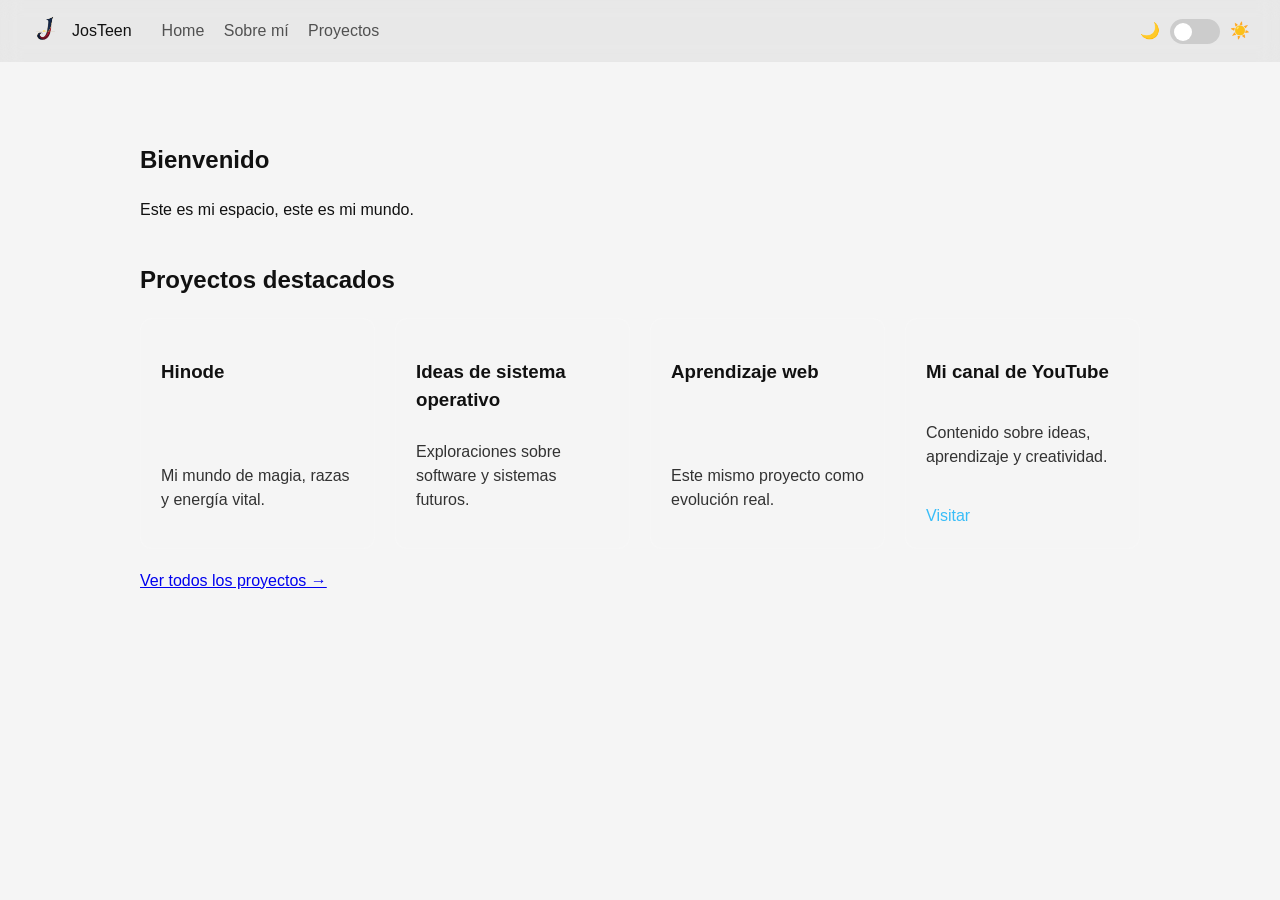
==== index.html @ bb2b8152 "Add files via upload" ====
<!DOCTYPE html>
<html>
<head>
    <meta charset="UTF-8">
    <title>JosTeen</title>
    <link rel="stylesheet" href="style.css">
</head>

<body>

<header class="topbar">

    <div class="nav-left">

        <div class="logo">
            <img src="logo.png" alt="logo">
            <span>JosTeen</span>
        </div>

        <nav>
            <a href="index.html">Home</a>
            <a href="about.html">Sobre mí</a>
            <a href="projects.html">Proyectos</a>
        </nav>

    </div>

    <div class="switch-container">
        <span>🌙</span>

        <label class="switch">
            <input type="checkbox" id="modoSwitch">
            <span class="slider"></span>
        </label>

        <span>☀️</span>
    </div>

</header>

<main class="content">

    <section class="hero">
        <h2>Bienvenido</h2>
        <p>Este es mi espacio, este es mi mundo.</p>
    </section>

    <section class="projects">
        <h2>Proyectos destacados</h2>

        <div class="cards">

            <div class="card">
                <h3>Hinode</h3>
                <p>Mi mundo de magia, razas y energía vital.</p>
            </div>

            <div class="card">
                <h3>Ideas de sistema operativo</h3>
                <p>Exploraciones sobre software y sistemas futuros.</p>
            </div>

            <div class="card">
                <h3>Aprendizaje web</h3>
                <p>Este mismo proyecto como evolución real.</p>
            </div>

            <div class="card">
    <h3>Mi canal de YouTube</h3>
    <p>Contenido sobre ideas, aprendizaje y creatividad.</p>
    <a href="https://www.youtube.com/@yostincustodio1377" target="_blank">
        Visitar
    </a>
</div>

        </div>

        <p style="margin-top:20px;">
            <a href="projects.html">Ver todos los proyectos →</a>
        </p>

    </section>

</main>

<script src="script.js"></script>

</body>
</html>
---- style.css ----
/* ===== BASE ===== */
body {
    margin: 0;
    font-family: Arial, sans-serif;
    transition: 0.3s;
    line-height: 1.5;
}

/* LIGHT */
body.light {
    background: #f5f5f5;
    color: #111;
}

/* DARK */
body.dark {
    background: #0f172a;
    color: #f1f5f9;
}

/* ===== TOPBAR ===== */
.topbar {
    display: flex;
    justify-content: space-between;
    align-items: center;
    padding: 15px 30px;
    position: sticky;
    top: 0;
    backdrop-filter: blur(10px);
    background: rgba(0,0,0,0.05);
}

/* ===== LOGO ===== */
.logo {
    display: flex;
    align-items: center;
    gap: 10px;
}

.logo img {
    width: 32px;
    height: 32px;
    border-radius: 50%;
}

/* ===== NAV ===== */
.nav-left {
    display: flex;
    align-items: center;
    gap: 30px;
}

nav a {
    text-decoration: none;
    margin-right: 15px;
    color: inherit;
    opacity: 0.7;
    transition: 0.2s;
}

nav a:hover {
    opacity: 1;
}

/* ===== CONTENT ===== */
.content {
    padding: 60px 20px;
    max-width: 1000px;
    margin: auto;
}

/* ===== HERO ===== */
.hero {
    margin-bottom: 40px;
}

/* ===== CARDS ===== */
.cards {
    display: grid;
    grid-template-columns: repeat(auto-fit, minmax(220px, 1fr));
    gap: 20px;
    margin-top: 20px;
}

.card {
    padding: 20px;
    border-radius: 12px;
    background: rgba(255,255,255,0.08);
    border: 1px solid rgba(255,255,255,0.1);
    transition: 0.25s;
}

.card {
    transition: all 0.25s ease;
}

.card:hover {
    transform: translateY(-8px) scale(1.02);
    border-color: rgba(56, 189, 248, 0.4);
    box-shadow: 0 10px 30px rgba(0,0,0,0.2);
}

/* links dentro de cards */
.card a {
    display: inline-block;
    margin-top: 10px;
    color: #38bdf8;
    text-decoration: none;
}

/* ===== BANNER ===== */
.banner {
    height: 220px;
    background-image: url("banner.jpg");
    background-size: cover;
    background-position: center;
    border-radius: 12px;
    margin: 20px;
}

/* ===== SWITCH ===== */
.switch {
    position: relative;
    width: 50px;
    height: 25px;
}

.switch input {
    display: none;
}

.slider {
    position: absolute;
    cursor: pointer;
    inset: 0;
    background-color: #ccc;
    border-radius: 25px;
    transition: .4s;
}

.slider:before {
    content: "";
    position: absolute;
    height: 18px;
    width: 18px;
    left: 4px;
    bottom: 3px;
    background: white;
    border-radius: 50%;
    transition: .4s;
}

input:checked + .slider {
    background-color: #4ade80;
}

input:checked + .slider:before {
    transform: translateX(24px);
}

.switch-container {
    display: flex;
    align-items: center;
    gap: 10px;
}


/* ===== ANIMACIÓN DE ENTRADA ===== */
body {
    animation: fadeIn 0.6s ease;
}

@keyframes fadeIn {
    from {
        opacity: 0;
        transform: translateY(10px);
    }
    to {
        opacity: 1;
        transform: translateY(0);
    }
}


nav a {
    position: relative;
}

nav a::after {
    content: "";
    position: absolute;
    left: 0;
    bottom: -3px;
    width: 0%;
    height: 2px;
    background: #38bdf8;
    transition: 0.3s;
}

nav a:hover::after {
    width: 100%;
}


.banner {
    filter: saturate(1.1) contrast(1.05);
    transition: 0.3s;
}

.banner:hover {
    filter: saturate(1.3) contrast(1.1);
}


/* ===== TAGS ===== */
.tag {
    display: inline-block;
    margin-top: 10px;
    padding: 4px 10px;
    font-size: 12px;
    border-radius: 20px;
    background: rgba(56, 189, 248, 0.15);
    color: #38bdf8;
}

/* ===== PROJECT CARDS MEJORADAS ===== */
.projects .card {
    display: flex;
    flex-direction: column;
    justify-content: space-between;
}

.projects .card h3 {
    margin-bottom: 10px;
}

.projects .card p {
    opacity: 0.85;
}
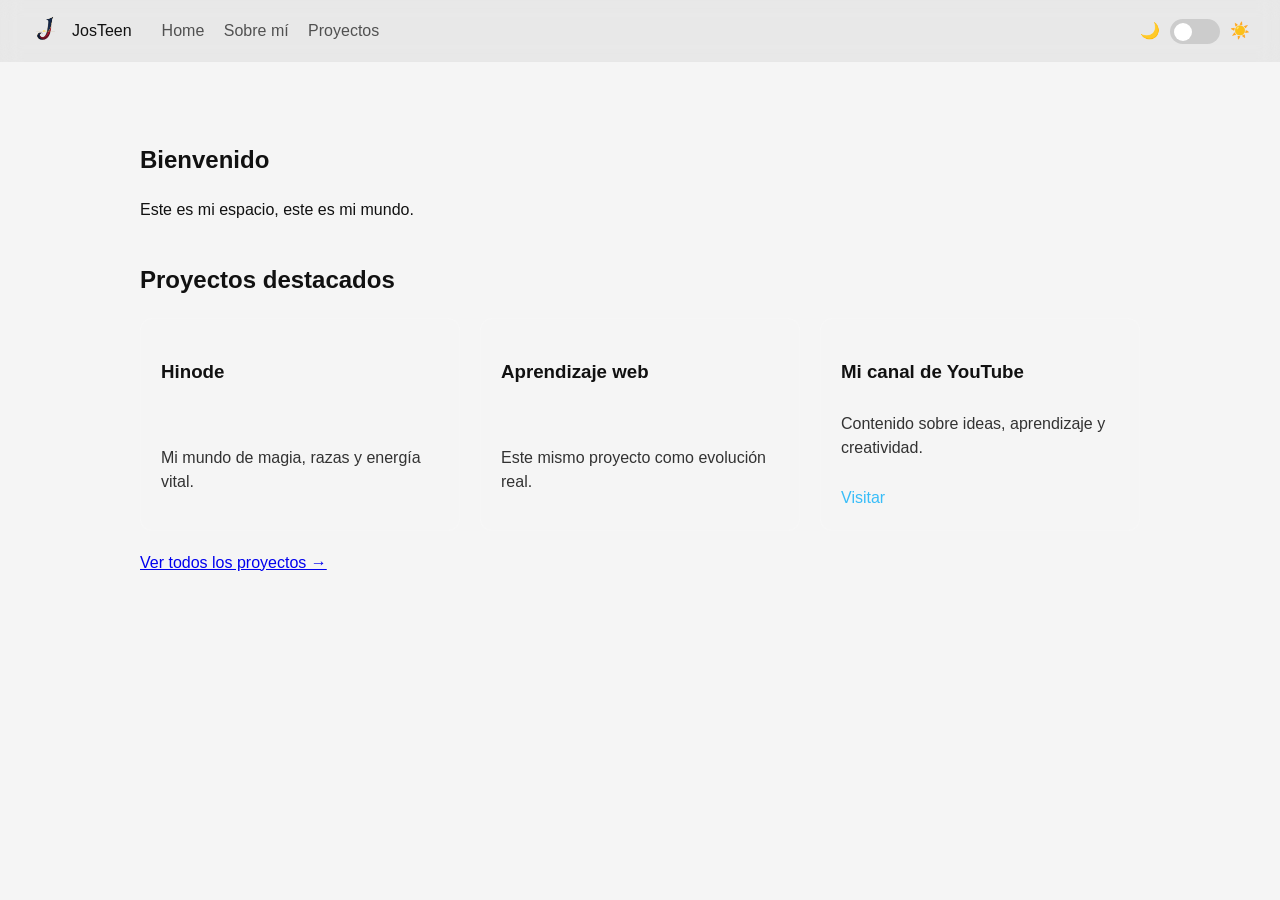
==== commit ab33c8df: "Fix HTML structure and remove unnecessary lines" ====
--- a/index.html
+++ b/index.html
@@ -55,10 +55,6 @@
                 <p>Mi mundo de magia, razas y energía vital.</p>
             </div>
 
-            <div class="card">
-                <h3>Ideas de sistema operativo</h3>
-                <p>Exploraciones sobre software y sistemas futuros.</p>
-            </div>
 
             <div class="card">
                 <h3>Aprendizaje web</h3>
@@ -86,4 +82,4 @@
 <script src="script.js"></script>
 
 </body>
-</html>+</html>
